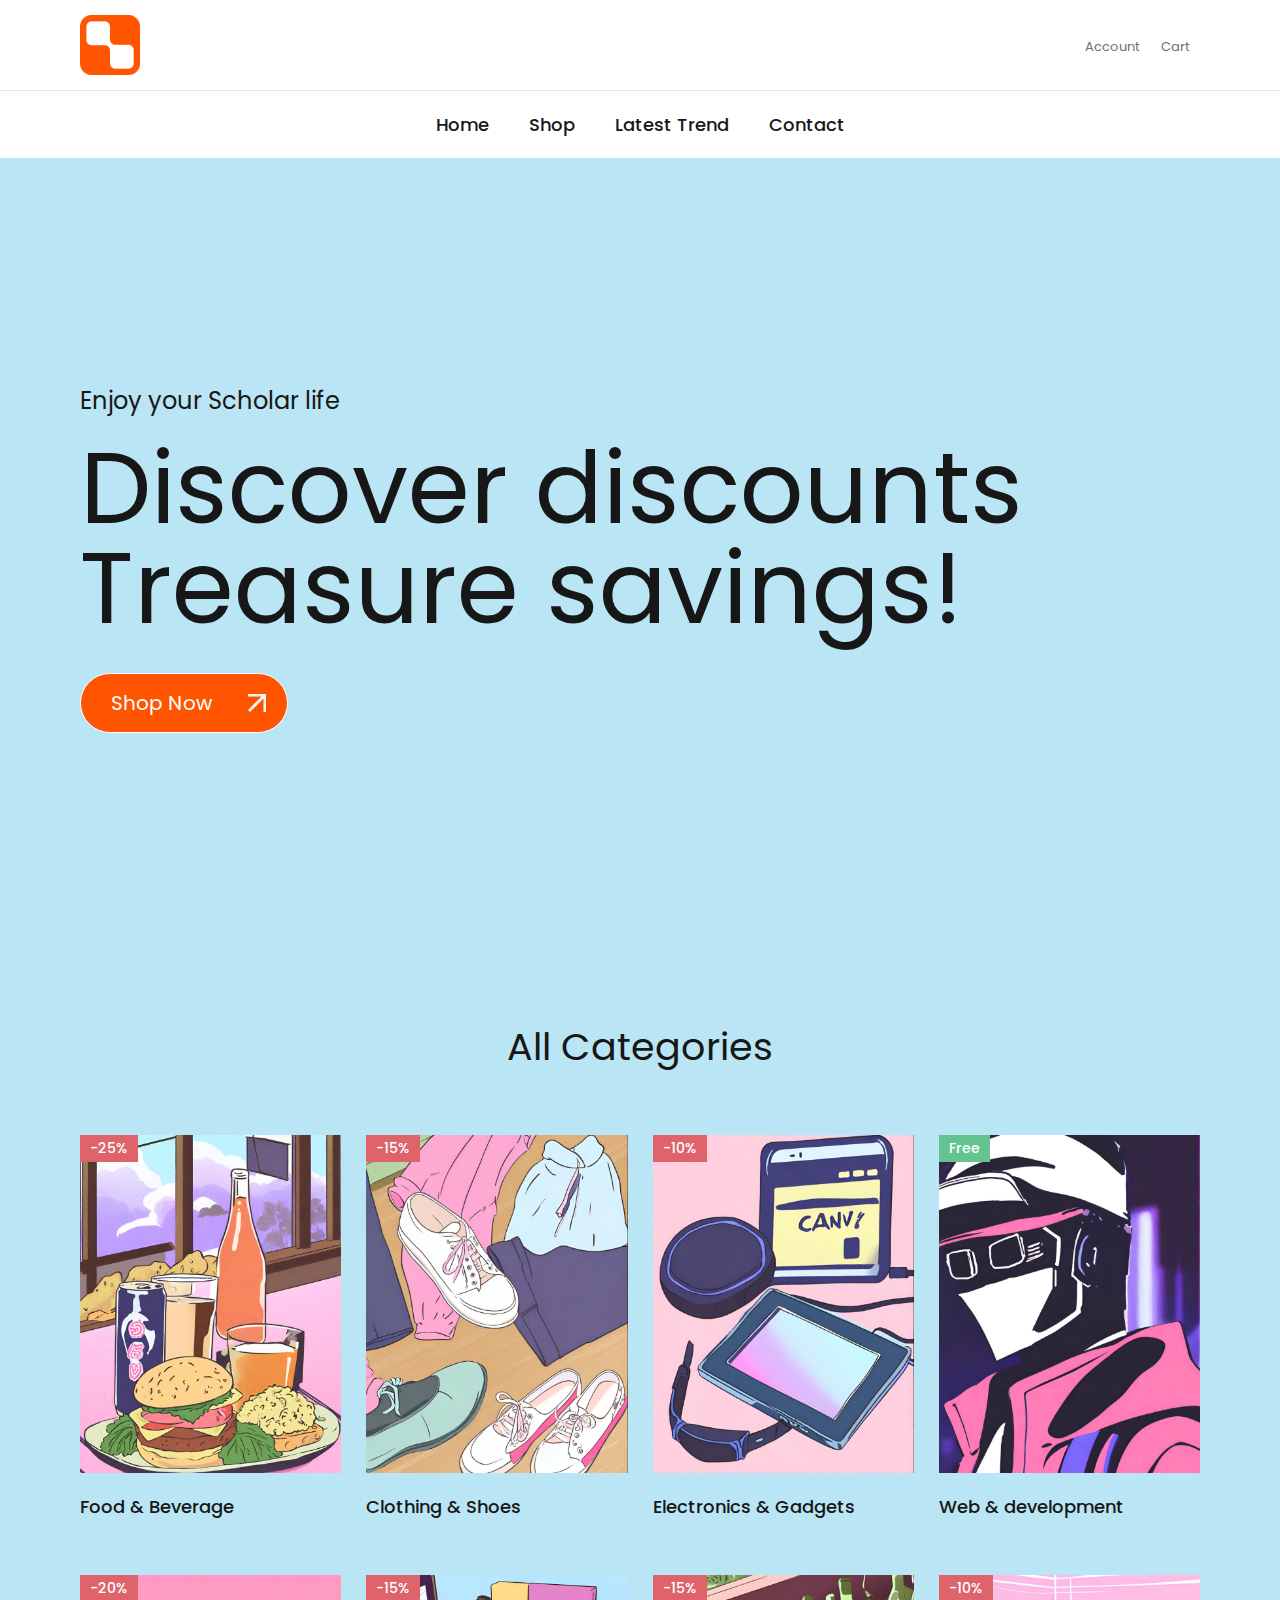
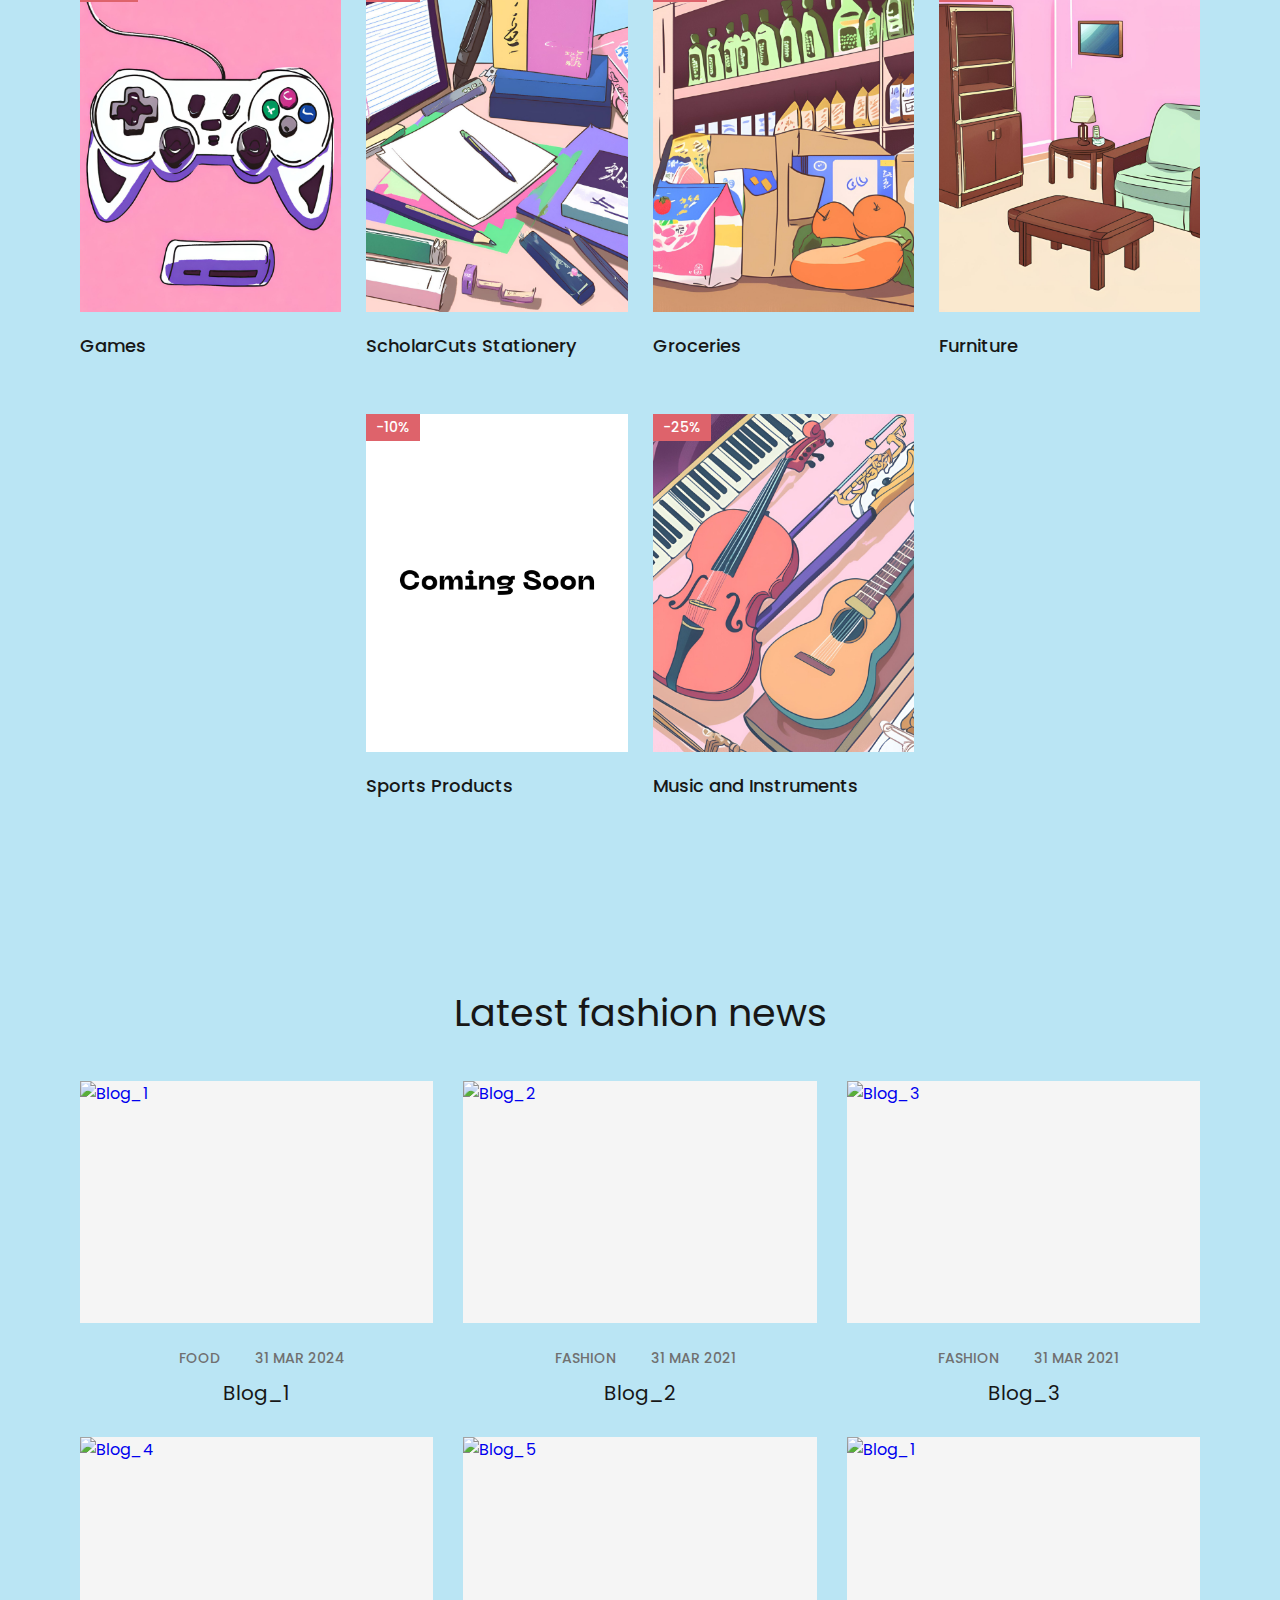
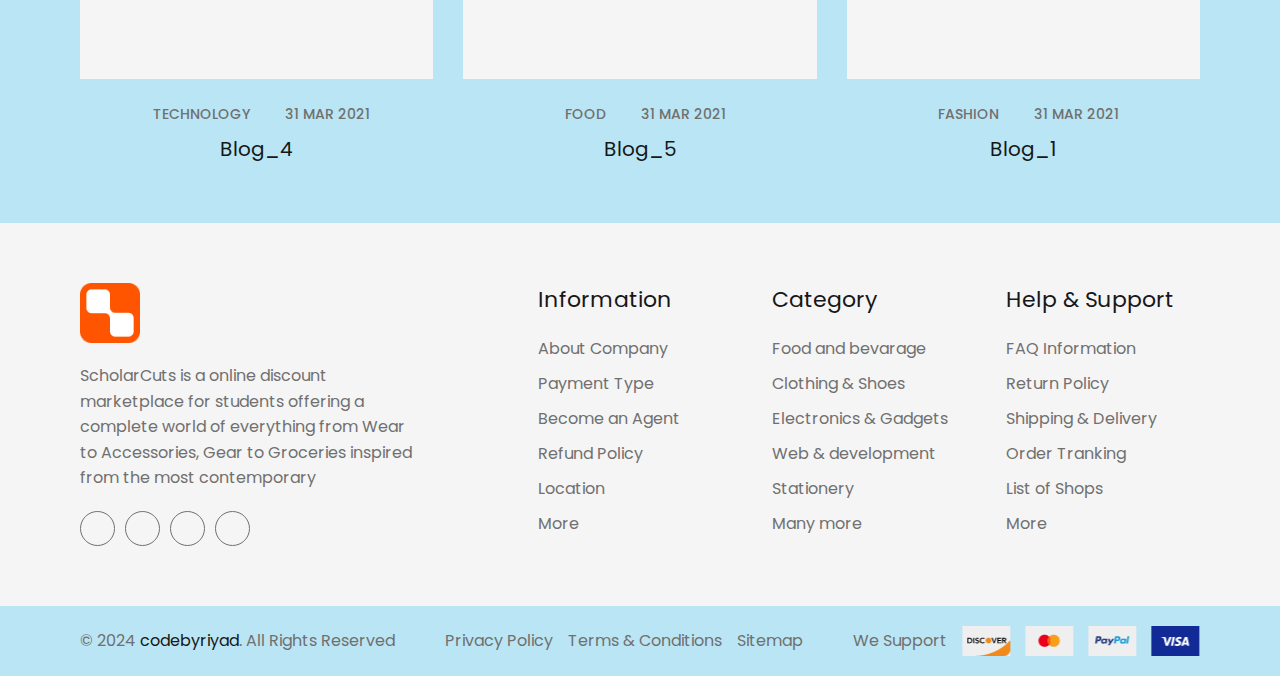
==== ScholarCuts/index.html @ 87bbfad5 "added" ====
<!DOCTYPE html>
<html lang="en">

<head>
  <meta charset="UTF-8">
  <meta http-equiv="X-UA-Compatible" content="IE=edge">
  <meta name="viewport" content="width=device-width, initial-scale=1.0">
  <title>ScholarCuts | Shopping center</title>

  <!-- 
    - favicon
  -->
  <link rel="shortcut icon" href="../assets/dis_logo.svg" type="image/svg+xml">

  <!-- 
    - custom css link
  -->
  <link rel="stylesheet" href="./Marketing_Site/assets/css/style.css">

  <!-- 
    - google font link
  -->
  <link rel="preconnect" href="https://fonts.googleapis.com">
  <link rel="preconnect" href="https://fonts.gstatic.com" crossorigin>
  <link href="https://fonts.googleapis.com/css2?family=Poppins:ital,wght@0,100;0,200;0,300;0,400;0,500;0,600;0,700;0,800;0,900;1,100;1,200;1,300;1,400;1,500;1,600;1,700;1,800;1,900&display=swap" rel="stylesheet">
</head>

<body>

  <!-- 
    - #HEADER
  -->

  <header class="header" data-header>
    <div class="container">

      <div class="overlay" data-overlay></div>
      

      <a href="#" class="logo">
        <img src="./Marketing_Site/assets/images/Logo_discount.png" alt="Casmart logo" width="130" height="31">
      </a>

      <!-- 
        -mid-space | later search
       -->
      <div class="header-search"></div>

      <!-- 
        -3 btn 
      -->
      <div class="header-actions">

        <button class="header-action-btn">
          <ion-icon name="person-outline" aria-hidden="true"></ion-icon>

          <p class="header-action-label">Account</p>
        </button>

        <button class="header-action-btn">
          <ion-icon name="search-outline" aria-hidden="true"></ion-icon>

          <p class="header-action-label">Search</p>
        </button>

        <a href="./login.html">
          <button class="header-action-btn" >
            <ion-icon name="cart-outline" aria-hidden="true"></ion-icon>
  
            <p class="header-action-label">Cart</p>
          </button>
        </a>
        <!-- <button class="header-action-btn" >
          <ion-icon name="cart-outline" aria-hidden="true"></ion-icon>

          <p class="header-action-label">Cart</p>
        </button> -->

      </div>

      <!-- 
        -hambarger menu 
      -->
      <button class="nav-open-btn" data-nav-open-btn aria-label="Open Menu">
        <span></span>
        <span></span>
        <span></span>
      </button>

      <nav class="navbar" data-navbar>

        <div class="navbar-top">

          <a href="#" class="logo">
            <img src="./Marketing_Site/assets/images/Logo_discount.png" alt="logo" width="130" height="31">
          </a>

          <button class="nav-close-btn" data-nav-close-btn aria-label="Close Menu">
            <ion-icon name="close-outline"></ion-icon>
          </button>

        </div>

       
        <ul class="navbar-list">
          <li>
            <a href="#home" class="navbar-link">Home</a>
          </li>

          <li>
            <a href="#category" class="navbar-link">Shop</a>
          </li>

          <li>
            <a href="#trend" class="navbar-link">Latest Trend</a>
          </li>


          <li>
            <a href="#contact" class="navbar-link">Contact</a>
          </li>

        </ul>

      </nav>

    </div>
  </header>





  <main>
    <article>

      <!-- 
        - #HERO
      -->

      <section class="hero" id="home">
        <div class="container">

          <div class="hero-content">

            <p class="hero-subtitle">Enjoy your Scholar life</p>

            <h2 class="h1 hero-title">Discover discounts Treasure savings!</h2>

            <a href="#category">
              <button class="btn btn-primary">Shop Now<img class="arrow-icon" alt="" src="./Marketing_Site/assets/images/arrow.svg"></button>
            </a>
            

          </div>

        </div>
      </section>




      <!-- 
        - #PRODUCT
      -->

      <section class="section product" id="category">
        <div class="container">

          <h2 class="h2 section-title" >All Categories</h2>

          <ul class="product-list">

            <!-- list start -->
            <!-- 
              Food and bevarage
              Clothing & Shoes
              Electronics & Gadgets
              * Web & development
              Games
              Stationery
              Groceries
              Furniture
              Sports Products
              Music and Instruments
             -->
            <li>
              <div class="product-card">

                <figure class="card-banner">

                  <a href="./Marketing_Site/categories-food_beverage.html">
                    <img src="./Marketing_Site/assets/images/Food and beverage.png" alt="Food & Bevarage" loading="lazy" width="800"
                      height="1034" class="w-100">
                  </a>

                  <div class="card-badge red"> -25%</div>

                  <div class="card-actions">

                    <button class="card-action-btn" aria-label="Quick view">
                      <ion-icon name="eye-outline"></ion-icon>
                    </button>

                    <button class="card-action-btn cart-btn">
                      <ion-icon name="bag-handle-outline" aria-hidden="true"></ion-icon>

                      <p>Add to Cart</p>
                    </button>

                    <button class="card-action-btn" aria-label="Add to Whishlist">
                      <ion-icon name="heart-outline"></ion-icon>
                    </button>

                  </div>

                </figure>

                <div class="card-content">
                  <h3 class="h4 card-title">
                    <a href="../Marketing_Site/categories-food_beverage.html">Food & Beverage</a>
                  </h3>

                </div>

              </div>
            </li>

            <li>
              <div class="product-card">

                <figure class="card-banner">

                  <a href="../Marketing_Site/categories-cloth_shoes.html">
                    <img src="./Marketing_Site/assets/images/Clothing & Shoes.png" alt="Clothing & Shoes" loading="lazy" width="800"
                      height="1034" class="w-100">
                  </a>

                  <div class="card-badge red"> -15%</div>

                  <div class="card-actions">

                    <button class="card-action-btn" aria-label="Quick view">
                      <ion-icon name="eye-outline"></ion-icon>
                    </button>

                    <button class="card-action-btn cart-btn">
                      <ion-icon name="bag-handle-outline" aria-hidden="true"></ion-icon>

                      <p>Add to Cart</p>
                    </button>

                    <button class="card-action-btn" aria-label="Add to Whishlist">
                      <ion-icon name="heart-outline"></ion-icon>
                    </button>

                  </div>

                </figure>

                <div class="card-content">
                  <h3 class="h4 card-title">
                    <a href="../Marketing_Site/categories-cloth_shoes.html">Clothing & Shoes</a>
                  </h3>
                </div>

              </div>
            </li>

            <li>
              <div class="product-card">

                <figure class="card-banner">

                  <a href="../Marketing_Site/categories-electronics-gadgets.html">
                    <img src="./Marketing_Site/assets/images/Gadgets.png" alt="Electronics & Gadgets" loading="lazy"
                      width="800" height="1034" class="w-100">
                  </a>

                  <div class="card-badge red"> -10%</div>

                  <div class="card-actions">

                    <button class="card-action-btn" aria-label="Quick view">
                      <ion-icon name="eye-outline"></ion-icon>
                    </button>

                    <button class="card-action-btn cart-btn">
                      <ion-icon name="bag-handle-outline" aria-hidden="true"></ion-icon>

                      <p>Add to Cart</p>
                    </button>

                    <button class="card-action-btn" aria-label="Add to Whishlist">
                      <ion-icon name="heart-outline"></ion-icon>
                    </button>

                  </div>

                </figure>

                <div class="card-content">
                  <h3 class="h4 card-title">
                    <a href="../Marketing_Site/categories-electronics-gadgets.html">Electronics & Gadgets</a>
                  </h3>

                </div>

              </div>
            </li>

            <li>
              <div class="product-card">

                <figure class="card-banner">

                  <a href="../Marketing_Site/categories-web.html">
                    <img src="./Marketing_Site/assets/images/Web_and_development.png" alt="Web & development" loading="lazy" width="800"
                      height="1034" class="w-100">
                  </a>

                  <div class="card-badge green"> Free</div>

                  <div class="card-actions">

                    <button class="card-action-btn" aria-label="Quick view">
                      <ion-icon name="eye-outline"></ion-icon>
                    </button>

                    <button class="card-action-btn cart-btn">
                      <ion-icon name="bag-handle-outline" aria-hidden="true"></ion-icon>

                      <p>Add to Cart</p>
                    </button>

                    <button class="card-action-btn" aria-label="Add to Whishlist">
                      <ion-icon name="heart-outline"></ion-icon>
                    </button>

                  </div>

                </figure>

                <div class="card-content">
                  <h3 class="h4 card-title">
                    <a href="#">Web & development</a>
                  </h3>
                </div>

              </div>
            </li>

            <li>
              <div class="product-card">

                <figure class="card-banner">

                  <a href="#">
                    <img src="./Marketing_Site/assets/images/games.png" alt="Games" loading="lazy" width="800"
                      height="1034" class="w-100">
                  </a>

                  <div class="card-badge red"> -20%</div>

                  <div class="card-actions">

                    <button class="card-action-btn" aria-label="Quick view">
                      <ion-icon name="eye-outline"></ion-icon>
                    </button>

                    <button class="card-action-btn cart-btn">
                      <ion-icon name="bag-handle-outline" aria-hidden="true"></ion-icon>

                      <p>Add to Cart</p>
                    </button>

                    <button class="card-action-btn" aria-label="Add to Whishlist">
                      <ion-icon name="heart-outline"></ion-icon>
                    </button>

                  </div>

                </figure>

                <div class="card-content">
                  <h3 class="h4 card-title">
                    <a href="#">Games</a>
                  </h3>

                </div>

              </div>
            </li>

            <li>
              <div class="product-card">

                <figure class="card-banner">

                  <a href="#">
                    <img src="./Marketing_Site/assets/images/Stationery.png" alt="ScholarCuts Stationery" loading="lazy" width="800"
                      height="1034" class="w-100">
                  </a>

                  <div class="card-badge red"> -15%</div>

                  <div class="card-actions">

                    <button class="card-action-btn" aria-label="Quick view">
                      <ion-icon name="eye-outline"></ion-icon>
                    </button>

                    <button class="card-action-btn cart-btn">
                      <ion-icon name="bag-handle-outline" aria-hidden="true"></ion-icon>

                      <p>Add to Cart</p>
                    </button>

                    <button class="card-action-btn" aria-label="Add to Whishlist">
                      <ion-icon name="heart-outline"></ion-icon>
                    </button>

                  </div>

                </figure>

                <div class="card-content">
                  <h3 class="h4 card-title">
                    <a href="#">ScholarCuts Stationery</a>
                  </h3>

                </div>

              </div>
            </li>

            <li>
              <div class="product-card">

                <figure class="card-banner">

                  <a href="#">
                    <img src="./Marketing_Site/assets/images/Groceries.png" alt="Groceries" loading="lazy" width="800"
                      height="1034" class="w-100">
                  </a>

                  <div class="card-badge red"> -15%</div>

                  <div class="card-actions">

                    <button class="card-action-btn" aria-label="Quick view">
                      <ion-icon name="eye-outline"></ion-icon>
                    </button>

                    <button class="card-action-btn cart-btn">
                      <ion-icon name="bag-handle-outline" aria-hidden="true"></ion-icon>

                      <p>Add to Cart</p>
                    </button>

                    <button class="card-action-btn" aria-label="Add to Whishlist">
                      <ion-icon name="heart-outline"></ion-icon>
                    </button>

                  </div>

                </figure>

                <div class="card-content">
                  <h3 class="h4 card-title">
                    <a href="#">Groceries</a>
                  </h3>

                </div>

              </div>
            </li>

            <li>
              <div class="product-card">

                <figure class="card-banner">

                  <a href="#">
                    <img src="./Marketing_Site/assets/images/Furniture.png" alt="Furniture" loading="lazy" width="800"
                      height="1034" class="w-100">
                  </a>

                  <div class="card-badge red"> -10%</div>

                  <div class="card-actions">

                    <button class="card-action-btn" aria-label="Quick view">
                      <ion-icon name="eye-outline"></ion-icon>
                    </button>

                    <button class="card-action-btn cart-btn">
                      <ion-icon name="bag-handle-outline" aria-hidden="true"></ion-icon>

                      <p>Add to Cart</p>
                    </button>

                    <button class="card-action-btn" aria-label="Add to Whishlist">
                      <ion-icon name="heart-outline"></ion-icon>
                    </button>

                  </div>

                </figure>

                <div class="card-content">
                  <h3 class="h4 card-title">
                    <a href="#">Furniture</a>
                  </h3>

                </div>

              </div>
            </li>

            <li>
              <div class="product-card">

                <figure class="card-banner">

                  <a href="#">
                    <img src="./Marketing_Site/assets/images/ComingSoon.png" alt="Sports Products" loading="lazy" width="800"
                      height="1034" class="w-100">
                  </a>

                  <div class="card-badge red"> -10%</div>

                  <div class="card-actions">

                    <button class="card-action-btn" aria-label="Quick view">
                      <ion-icon name="eye-outline"></ion-icon>
                    </button>

                    <button class="card-action-btn cart-btn">
                      <ion-icon name="bag-handle-outline" aria-hidden="true"></ion-icon>

                      <p>Add to Cart</p>
                    </button>

                    <button class="card-action-btn" aria-label="Add to Whishlist">
                      <ion-icon name="heart-outline"></ion-icon>
                    </button>

                  </div>

                </figure>

                <div class="card-content">
                  <h3 class="h4 card-title">
                    <a href="#">Sports Products</a>
                  </h3>

                </div>

              </div>
            </li>

            <li>
              <div class="product-card">

                <figure class="card-banner">

                  <a href="#">
                    <img src="./Marketing_Site/assets/images/Music.png" alt="Music and Instruments" loading="lazy" width="800"
                      height="1034" class="w-100">
                  </a>

                  <div class="card-badge red"> -25%</div>

                  <div class="card-actions">

                    <button class="card-action-btn" aria-label="Quick view">
                      <ion-icon name="eye-outline"></ion-icon>
                    </button>

                    <button class="card-action-btn cart-btn">
                      <ion-icon name="bag-handle-outline" aria-hidden="true"></ion-icon>

                      <p>Add to Cart</p>
                    </button>

                    <button class="card-action-btn" aria-label="Add to Whishlist">
                      <ion-icon name="heart-outline"></ion-icon>
                    </button>

                  </div>

                </figure>

                <div class="card-content">
                  <h3 class="h4 card-title">
                    <a href="#">Music and Instruments</a>
                  </h3>

                </div>

              </div>
            </li>

          </ul>

          <!-- <button class="btn btn-outline">View All Products</button> -->

        </div>
      </section>





      <!-- 
        - #BLOG
      -->

      <section class="section blog" id="trend">
        <div class="container">

          <h2 class="h2 section-title" >Latest fashion news</h2>

          <ul class="blog-list">

            <li>
              <div class="blog-card">

                <figure class="card-banner">
                  <a href="#trend">
                    <img src="../Marketing_Site/assets/images/Food_beverage/chocolate.png" alt="Blog_1" loading="lazy"
                      width="1020" height="700" class="w-100">
                  </a>
                </figure>

                <div class="card-content">

                  <ul class="card-meta-list">

                    <li class="card-meta-item">
                      <ion-icon name="folder-open-outline"></ion-icon>

                      <a href="#" class="card-meta-link">Food</a>
                    </li>

                    <li class="card-meta-item">
                      <ion-icon name="time-outline"></ion-icon>

                      <a href="#" class="card-meta-link">
                        <time datetime="2021-03-31">31 Mar 2024</time>
                      </a>
                    </li>

                  </ul>

                  <h3 class="h3 card-title">
                    <a href="#">Blog_1</a>
                  </h3>

                </div>

              </div>
            </li>

            <li>
              <div class="blog-card">

                <figure class="card-banner">
                  <a href="#trend">
                    <img src="../Marketing_Site/assets/images/Cloth_shoes/girl_shoes.png" alt="Blog_2"
                      loading="lazy" width="1020" height="700" class="w-100">
                  </a>
                </figure>

                <div class="card-content">

                  <ul class="card-meta-list">

                    <li class="card-meta-item">
                      <ion-icon name="folder-open-outline"></ion-icon>

                      <a href="#" class="card-meta-link">Fashion</a>
                    </li>

                    <li class="card-meta-item">
                      <ion-icon name="time-outline"></ion-icon>

                      <a href="#" class="card-meta-link">
                        <time datetime="2021-03-31">31 Mar 2021</time>
                      </a>
                    </li>

                  </ul>

                  <h3 class="h3 card-title">
                    <a href="#">Blog_2</a>
                  </h3>

                </div>

              </div>
            </li>

            <li>
              <div class="blog-card">

                <figure class="card-banner">
                  <a href="#trend">
                    <img src="../Marketing_Site/assets/images/Cloth_shoes/watch.png" alt="Blog_3"
                      loading="lazy" width="1020" height="700" class="w-100">
                  </a>
                </figure>

                <div class="card-content">

                  <ul class="card-meta-list">

                    <li class="card-meta-item">
                      <ion-icon name="folder-open-outline"></ion-icon>

                      <a href="#" class="card-meta-link">Fashion</a>
                    </li>

                    <li class="card-meta-item">
                      <ion-icon name="time-outline"></ion-icon>

                      <a href="#" class="card-meta-link">
                        <time datetime="2021-03-31">31 Mar 2021</time>
                      </a>
                    </li>

                  </ul>

                  <h3 class="h3 card-title">
                    <a href="#">Blog_3</a>
                  </h3>

                </div>

              </div>
            </li>

            <li>
              <div class="blog-card">

                <figure class="card-banner">
                  <a href="#trend">
                    <img src="../Marketing_Site/assets/images/Gears/speaker.png" alt="Blog_4"
                      loading="lazy" width="1020" height="700" class="w-100">
                  </a>
                </figure>

                <div class="card-content">

                  <ul class="card-meta-list">

                    <li class="card-meta-item">
                      <ion-icon name="folder-open-outline"></ion-icon>

                      <a href="#" class="card-meta-link">Technology</a>
                    </li>

                    <li class="card-meta-item">
                      <ion-icon name="time-outline"></ion-icon>

                      <a href="#" class="card-meta-link">
                        <time datetime="2021-03-31">31 Mar 2021</time>
                      </a>
                    </li>

                  </ul>

                  <h3 class="h3 card-title">
                    <a href="#">Blog_4</a>
                  </h3>

                </div>

              </div>
            </li>

            <li>
              <div class="blog-card">

                <figure class="card-banner">
                  <a href="#trend">
                    <img src="../Marketing_Site/assets/images/Food_beverage/kfc.png" alt="Blog_5"
                      loading="lazy" width="1020" height="700" class="w-100">
                  </a>
                </figure>

                <div class="card-content">

                  <ul class="card-meta-list">

                    <li class="card-meta-item">
                      <ion-icon name="folder-open-outline"></ion-icon>

                      <a href="#" class="card-meta-link">Food</a>
                    </li>

                    <li class="card-meta-item">
                      <ion-icon name="time-outline"></ion-icon>

                      <a href="#" class="card-meta-link">
                        <time datetime="2021-03-31">31 Mar 2021</time>
                      </a>
                    </li>

                  </ul>

                  <h3 class="h3 card-title">
                    <a href="#">Blog_5</a>
                  </h3>

                </div>

              </div>
            </li>

            <li>
              <div class="blog-card">

                <figure class="card-banner">
                  <a href="#trend">
                    <img src="../Marketing_Site/assets/images/Gears/laptop.png" alt="Blog_1"
                      loading="lazy" width="1020" height="700" class="w-100">
                  </a>
                </figure>

                <div class="card-content">

                  <ul class="card-meta-list">

                    <li class="card-meta-item">
                      <ion-icon name="folder-open-outline"></ion-icon>

                      <a href="#" class="card-meta-link">Fashion</a>
                    </li>

                    <li class="card-meta-item">
                      <ion-icon name="time-outline"></ion-icon>

                      <a href="#" class="card-meta-link">
                        <time datetime="2021-03-31">31 Mar 2021</time>
                      </a>
                    </li>

                  </ul>

                  <h3 class="h3 card-title">
                    <a href="#">Blog_1</a>
                  </h3>

                </div>

              </div>
            </li>

          </ul>

        </div>
      </section>

    </article>
  </main>





  <!-- 
    - #FOOTER
  -->

  <footer class="footer" id="contact">

    <div class="footer-top">
      <div class="container">

        <div class="footer-brand">

          <a href="#" class="logo">
            <img src="./Marketing_Site/assets/images/Logo_discount.png" alt="logo">
          </a>

          <p class="footer-text">
            ScholarCuts is a online discount marketplace for students offering a complete world of everything from Wear to
            Accessories, Gear to Groceries inspired from the most contemporary
          </p>

          <ul class="social-list">

            <li>
              <a href="#" class="social-link">
                <ion-icon name="logo-facebook"></ion-icon>
              </a>
            </li>

            <li>
              <a href="#" class="social-link">
                <ion-icon name="logo-twitter"></ion-icon>
              </a>
            </li>

            <li>
              <a href="#" class="social-link">
                <ion-icon name="logo-instagram"></ion-icon>
              </a>
            </li>

            <li>
              <a href="#" class="social-link">
                <ion-icon name="logo-pinterest"></ion-icon>
              </a>
            </li>

          </ul>

        </div>

        <ul class="footer-list">

          <li>
            <p class="footer-list-title">Information</p>
          </li>

          <!-- will update later -->
          <li>
            <a href="../Login/compay.html" class="footer-link">About Company</a>
          </li>

          <li>
            <a href="#" class="footer-link">Payment Type</a>
          </li>

          <li>
            <a href="#" class="footer-link">Become an Agent</a>
          </li>

          <li>
            <a href="#" class="footer-link">Refund Policy</a>
          </li>

          <li>
            <a href="#" class="footer-link">Location</a>
          </li>

          <li>
            <a href="#" class="footer-link">More</a>
          </li>

        </ul>

        <ul class="footer-list" >

          <li>
            <p class="footer-list-title">Category</p>
          </li>

          <li>
            <a href="#category" class="footer-link">Food and bevarage</a>
          </li>

          <li>
            <a href="#category" class="footer-link">Clothing & Shoes</a>
          </li>

          <li>
            <a href="#category" class="footer-link">Electronics & Gadgets</a>
          </li>

          <li>
            <a href="#category" class="footer-link">Web & development</a>
          </li>

          <li>
            <a href="#category" class="footer-link">Stationery</a>
          </li>

          <li>
            <a href="#category" class="footer-link">Many more</a>
          </li>

        </ul>

        <ul class="footer-list">

          <li>
            <p class="footer-list-title">Help & Support</p>
          </li>

          <!-- <li>
            <a href="#" class="footer-link">Dealers & Agents</a>
          </li> -->

          <li>
            <a href="#contact" class="footer-link">FAQ Information</a>
          </li>

          <li>
            <a href="#contact" class="footer-link">Return Policy</a>
          </li>

          <li>
            <a href="#contact" class="footer-link">Shipping & Delivery</a>
          </li>

          <li>
            <a href="#contact" class="footer-link">Order Tranking</a>
          </li>

          <li>
            <a href="#contact" class="footer-link">List of Shops</a>
          </li>

          <li>
            <a href="#contact" class="footer-link">More</a>
          </li>

        </ul>

      </div>
    </div>

    <div class="footer-bottom">
      <div class="container">

        <p class="copyright">
          &copy; 2024 <a href="https://sites.google.com/diu.edu.bd/riyadulislam">codebyriyad</a>. All Rights Reserved
        </p>

        <ul class="footer-bottom-list">

          <li>
            <a href="#contact" class="footer-bottom-link">Privacy Policy</a>
          </li>

          <li>
            <a href="#contact" class="footer-bottom-link">Terms & Conditions</a>
          </li>

          <li>
            <a href="https://github.com/Riyad959/Discount_website.git" class="footer-bottom-link">Sitemap</a>
          </li>

        </ul>

        <div class="payment">
          <p class="payment-title">We Support</p>

          <img src="./Marketing_Site/assets/images/payment-img.png" alt="Online payment logos" class="payment-img">
        </div>

      </div>
    </div>

  </footer>





  <!-- 
    - custom js link
  -->
  <script src="./script.js"></script>

  <!-- 
    - ionicon link
  -->
  <script type="module" src="https://unpkg.com/ionicons@5.5.2/dist/ionicons/ionicons.esm.js"></script>

</body>

</html>
---- ScholarCuts/Marketing_Site/assets/css/style.css ----
/*-----------------------------------*\
 * #CUSTOM PROPERTY
\*-----------------------------------*/

:root {

    /* colors*/
  
    --logo-orange: 	#ff5500;
    --middle-blue-green: 	#80c2bd;
    --sonic-silver: 	#707070;
    --eerie-black: #171717;
    --ocean-green: 	#64c491;
    --candy-pink: 	#de636b;
    --cultured: 	#f5f5f5;
    --white: 	#ffffff;
    --black: 	#000000;
  
    /* typography*/
  
    --ff-pop: "poppins", sans-serif;
  
    --fs-1: 2.5rem;
    --fs-2: 1.75rem;
    --fs-3: 1.625rem;
    --fs-4: 1.5rem;
    --fs-5: 1.375rem;
    --fs-6: 1.25rem;
    --fs-7: 1.125rem;
    --fs-8: 0.938rem;
    --fs-9: 0.875rem;
    --fs-10: 0.813rem;
  
    --fw-500: 500;
    --fw-400: 400;
  
    /**
     * transition
     */
  
    --transition-1: 0.25s ease;
    --transition-2: 0.75s ease;
    --cubic-out: cubic-bezier(0.51, 0.03, 0.64, 0.28);
    --cubic-in: cubic-bezier(0.33, 0.85, 0.56, 1.02);
  
    /**
     * spacing
     */
  
    --section-padding: 60px;
  
  }
  
  
  
  
  
  /*-----------------------------------*\
   * #RESET
  \*-----------------------------------*/
  
  *, *::before, *::after {
    margin: 0;
    padding: 0;
    box-sizing: border-box;
  }
  
  li { list-style: none; }
  
  a { text-decoration: none; }
  
  a,
  img,
  span,
  input,
  button,
  ion-icon { display: block; }
  
  input,
  button {
    background: none;
    border: none;
    font: inherit;
  }
  
  button {
    text-align: left;
    cursor: pointer;
  }
  
  input {
    width: 100%;
    outline-color: var(--middle-blue-green);
  }
  
  img { height: auto; }
  
  ion-icon { pointer-events: none; }
  
  html {
    font-family: var(--ff-pop);
    color: var(--sonic-silver);
    scroll-behavior: smooth;
    /* background-color: #BAE5F4; */
  }
  
  body {
    /* background: var(--white); */
    background: #BAE5F4;
    padding-block: 70px;
  }
  
  
  
  
  
  /*----------------
  OVERALL STYLE
  ------------------*/
  
  .container { padding-inline: 15px; }
  
  a,
  button { transition: var(--transition-1); }
  
  h3 > a { color: inherit; }
  
  .h1,
  .h2,
  .h3,
  .h4 {
    color: var(--eerie-black);
    font-weight: var(--fw-400);
  }
  
  .h1 {
    font-size: var(--fs-1);
    line-height: 1;
  }
  
  .h2 { font-size: var(--fs-2); }
  
  .h3 { font-size: var(--fs-6); }
  
  .h4 {
    font-size: var(--fs-7);
    font-weight: var(--fw-500);
  }
  
  .btn {
    background: var(--background, var(--logo-orange));
    color: var(--color, var(--white));
    font-weight: var(--fw-600);
    height: var(--height, 60px);
    /* padding-inline: 30px; */
    /* padding: 0 25px; test */
    padding-left: 30px;
    padding-right: 5px;
    border: 1px solid var(--border-color, var(--white));
    border-radius: 50px;
    display: flex;
    justify-content: center;
    align-items: center;
  }

  .btn:hover .arrow-icon{
    transform: rotate(45deg);
    transition: 0.5s ease;
  }

  .btn .arrow-icon {
    margin-left: 20px;
  }

  .btn .arrow-icon {
    transition: transform 0.5s ease; /* Apply transition property to the SVG icon */
}

.btn:hover .arrow-icon {
    transform: rotate(45deg);
}

  
  .btn-primary:is(:hover, :focus) {
    --background: var(--white);
    --color: var(--eerie-black);
    --border-color: var(--eerie-black);
  }
  
  .btn-secondary {
    --height: 50px;
    --background: var(--white);
    --color: var(--eerie-black);
    --border-color: var(--white);
  }
  
  .btn-secondary:is(:hover, :focus) {
    --background: var(--eerie-black);
    --color: var(--white);
    --border-color: var(--eerie-black);
  }
  
  .btn-outline {
    --height: 50px;
    --background: var(--white);
    --color: var(--eerie-black);
    --border-color: var(--eerie-black);
    padding-inline: 40px;
  }
  
  .btn-outline:is(:hover, :focus) {
    --background: var(--eerie-black);
    --color: var(--white);
    --border-color: var(--eerie-black);
  }
  
  .section { padding-block: var(--section-padding); }
  
  .w-100 { width: 100%; }
  
  .section-title {
    text-align: center;
    margin-bottom: 60px;
  }
  
  
  
  
  
  /*-----------------------------------*\
   * #HEADER
  \*-----------------------------------*/
  
  .header-search { display: none; }
  
  .header {
    position: absolute;
    top: 0;
    left: 0;
    background: var(--white);
    width: 100%;
    padding-block: 20px;
    z-index: 4;
    transition: var(--transition-1);
  }
  
  .header.active {
    position: fixed;
    box-shadow: 0 2px 20px hsla(0, 0%, 0%, 0.1);
  }
  
  .header .container {
    display: flex;
    justify-content: space-between;
    align-items: center;
  }
  
  .nav-open-btn {
    display: flex;
    flex-direction: column;
    gap: 4px;
    padding: 8px;
  }
  
  .nav-open-btn span {
    width: 20px;
    height: 2px;
    background: var(--black);
    transition: var(--transition-1);
  }
  
  .nav-open-btn span:nth-child(2) {
    transform: scaleX(0.5);
    transform-origin: right;
  }
  
  .nav-open-btn:is(:hover, :focus) span:nth-child(2) { transform: scaleX(1); }
  
  .header-actions {
    background: var(--white);
    position: fixed;
    bottom: 0;
    left: 0;
    width: 100%;
    display: flex;
    justify-content: space-evenly;
    align-items: center;
    gap: 5px;
    /* test */
    /* margin-left: 580px; */
    padding-block: 16px 10px;
    box-shadow: 0 -2px 20px hsla(0, 0%, 0%, 0.1);
    z-index: 1;
  }
  
  .header-action-btn {
    position: relative;
    width: 50px;
    text-align: center;
  }
  
  .header-action-btn ion-icon {
    margin-inline: auto;
    font-size: 22px;
    margin-bottom: 3px;
  }
  
  .header-action-label {
    color: var(--sonic-silver);
    font-size: var(--fs-10);
    transition: var(--transition-1);
  }
  
  .header-action-btn:is(:hover, :focus) .header-action-label { color: var(--eerie-black); }
  
  .header-action-btn .btn-badge {
    position: absolute;
    top: -5px;
    right: 0;
    background: var(--background, var(--eerie-black));
    width: 20px;
    height: 20px;
    display: grid;
    place-items: center;
    line-height: 0;
    font-size: 13px;
    color: var(--white);
    border-radius: 50%;
  }
  
  .header-action-btn .btn-badge.green { --background: var(--middle-blue-green); }
  
  .navbar {
    background: var(--white);
    position: fixed;
    top: 0;
    right: -300px;
    max-width: 300px;
    width: 100%;
    height: 100%;
    padding: 30px 25px;
    z-index: 3;
    visibility: hidden;
    transition: 0.25s var(--cubic-out);
  }
  
  .navbar.active {
    visibility: visible;
    transform: translateX(-300px);
    transition: 0.5s var(--cubic-in);
  }
  
  .navbar-top {
    display: flex;
    justify-content: space-between;
    align-items: center;
    margin-bottom: 60px;
  }
  
  .nav-close-btn ion-icon { font-size: 23px; }
  
  .navbar-link {
    padding-block: 10px;
    color: var(--eerie-black);
  }
  
  .navbar-list > li:not(:last-child) { border-bottom: 1px solid var(--cultured); }
  
  .overlay {
    position: fixed;
    inset: 0;
    background: var(--black);
    opacity: 0;
    pointer-events: none;
    transition: var(--transition-1);
    z-index: 2;
  }
  
  .overlay.active {
    opacity: 0.7;
    pointer-events: all;
  }
  
  .logo img{
    width: 60px;
  }
  
  
  
  
  /*-----------------------------------*\
   * #HERO
  \*-----------------------------------*/
  
  .hero {
    background-repeat: no-repeat;
    background-size: cover;
    background-position: left;
    width: 100%;
    min-height: 80vh;
    padding-block: var(--section-padding);
    display: flex;
    align-items: center;
  }
  
  .hero .container { width: 100%; }
  
  .hero-subtitle {
    color: var(--eerie-black);
    font-size: var(--fs-4);
    font-weight: var(--fw-600);
    margin-bottom: 20px;
  }
  
  .hero-title {
    margin-bottom: 35px;
    /* max-width: 12ch; */
  }

  .btn-primary{
    font-size: 20px;
  }
  

  
  
  /*-----------------------------------*\
   * #PRODUCT
  \*-----------------------------------*/
  
  .product-list {
    display: flex;
    flex-wrap: wrap;
    justify-content: center;
    gap: 50px 25px;
    margin-bottom: 60px;
  }
  
  .product-card .card-banner {
    position: relative;
    margin-bottom: 20px;
  }
  
  .product-card .card-badge {
    background: var(--eerie-black);
    color: var(--white);
    position: absolute;
    top: 0;
    left: 0;
    font-size: var(--fs-9);
    font-weight: var(--fw-500);
    padding: 3px 10px;
  }
  
  .product-card .card-badge.red { background: var(--candy-pink); }
  
  .product-card .card-badge.green { background: var(--ocean-green); }
  
  .product-card .card-actions {
    display: flex;
    height: 45px;
  }
  
  .product-card .card-action-btn {
    border: 1px solid var(--cultured);
    width: 45px;
    display: flex;
    justify-content: center;
    align-items: center;
    gap: 8px;
    background: var(--white);
    color: var(--eerie-black);
  }
  
  .product-card .card-action-btn:is(:hover, :focus) { border-color: var(--eerie-black); }
  
  .product-card .cart-btn {
    flex-grow: 1;
    background: var(--eerie-black);
    color: var(--white);
    border-color: var(--eerie-black);
  }
  
  .product-card .cart-btn:is(:hover, :focus) {
    background: var(--white);
    color: var(--eerie-black);
  }
  
  .product-card .card-action-btn ion-icon { font-size: 20px; }
  
  .product-card .card-title { margin-bottom: 5px; }
  
  .product-card .card-price {
    color: var(--eerie-black);
    font-size: var(--fs-8);
    font-weight: var(--fw-500);
  }
  
  .product-card .card-price data:not(:first-child) {
    color: var(--sonic-silver);
    margin-left: 5px;
    text-decoration: line-through;
  }
  
  .product .btn { margin-inline: auto; }
  
  
  
  
  
  /*-----------------------------------*\
   * #BLOG
  \*-----------------------------------*/
  
  .blog .section-title { margin-bottom: 40px; }
  
  .blog-list {
    display: flex;
    flex-wrap: wrap;
    justify-content: center;
    align-items: flex-start;
    gap: 30px;
  }
  
  .blog-card .card-banner {
    background: var(--cultured);
    aspect-ratio: 2 / 1.37;
    overflow: hidden;
    margin-bottom: 25px;
  }
  
  .blog-card .card-banner img {
    height: 100%;
    object-fit: cover;
    transition: var(--transition-2);
  }
  
  .blog-card:hover .card-banner img { transform: scale(1.05); }
  
  .blog-card .card-content { padding-inline: 20px; }
  
  .blog-card .card-meta-list {
    display: flex;
    justify-content: center;
    align-items: center;
    gap: 25px;
    margin-bottom: 10px;
  }
  
  .blog-card .card-meta-item {
    display: flex;
    align-items: center;
    gap: 10px;
  }
  
  .blog-card .card-meta-item ion-icon {
    font-size: 17px;
    --ionicon-stroke-width: 30px;
  }
  
  .blog-card .card-meta-link {
    color: inherit;
    font-size: var(--fs-9);
    font-weight: var(--fw-500);
    text-transform: uppercase;
  }
  
  .blog-card .card-meta-link:is(:hover, :focus) { color: var(--eerie-black); }
  
  .blog-card .card-title {
    line-height: 1.4;
    text-align: center;
  }
  
  
  
  /*-----------------------------------*\
   * #FOOTER
  \*-----------------------------------*/
  
  .footer-top {
    background: var(--cultured);
    padding-block: var(--section-padding);
  }
  
  .footer-top .container {
    display: flex;
    flex-wrap: wrap;
    justify-content: space-between;
    gap: 40px;
  }
  
  .footer .logo { margin-bottom: 20px; }
  
  .footer-text {
    line-height: 1.6;
    margin-bottom: 20px;
  }
  
  .social-list {
    display: flex;
    justify-content: flex-start;
    align-items: center;
    gap: 10px;
  }
  
  .social-link {
    color: var(--eerie-black);
    font-size: 18px;
    width: 35px;
    height: 35px;
    border: 1px solid var(--sonic-silver);
    display: grid;
    place-items: center;
    border-radius: 50%;
  }
  
  .social-link:is(:hover, :focus) {
    background: var(--eerie-black);
    color: var(--white);
    border-color: var(--eerie-black);
  }
  
  .footer-list { width: 100%; }
  
  .footer-list-title {
    color: var(--eerie-black);
    font-size: var(--fs-5);
    font-weight: var(--fw-600);
    margin-bottom: 15px;
  }
  
  .footer-link {
    position: relative;
    color: inherit;
    padding-block: 5px;
  }
  
  .footer-link:is(:hover, :focus) {
    color: var(--eerie-black);
    transform: translateX(15px);
  }
  
  .footer-link::before {
    content: "";
    position: absolute;
    top: 50%;
    left: -15px;
    transform: translateY(-50%) scale(var(--scale, 0));
    transform-origin: right;
    background: var(--sonic-silver);
    width: 10px;
    height: 2px;
    transition: var(--transition-1);
  }
  
  .footer-link:is(:hover, :focus)::before { --scale: 1; }
  
  .footer-bottom { padding-block: 20px; }
  
  .footer-bottom a { color: inherit; }
  
  .copyright {
    margin-bottom: 15px;
    text-align: center;
  }
  
  .copyright a {
    display: inline-block;
    color: var(--eerie-black);
    font-weight: var(--fw-600);
  }
  
  .footer-bottom-list {
    display: flex;
    flex-wrap: wrap;
    justify-content: center;
    align-items: center;
    gap: 5px 15px;
    margin-bottom: 15px;
  }
  
  .footer-bottom-link:is(:hover, :focus) { color: var(--eerie-black); }
  
  .payment {
    display: flex;
    flex-wrap: wrap;
    justify-content: center;
    align-items: center;
    gap: 15px;
  }
  
  
  
  
  
  /*-----------------------------------*\
   * #MEDIA QUARIES
  \*-----------------------------------*/
  
  /**
   * responsive for larger than 480px screen
   */
  
  @media (min-width: 480px) {
  
    /**
     * CUSTOM PROPERTY
     */
  
    :root {
  
      /**
       * typography
       */
  
      --fs-1: 3rem;
      --fs-2: 2rem;
  
    }
  
  
  
    /**
     * CATEGORY
     */
  
    .category-list > li { width: calc(50% - 15px); }
  
  
  
    /**
     * PRODUCT
     */
  
    .product-list > li { width: calc(50% - 12.5px); }
  
  
  
    /**
     * FOOTER
     */
  
    .footer-brand { width: 100%; }
  
    .footer-text { max-width: 470px; }
  
    .footer-list { width: calc(50% - 20px); }
  
  }
  
  
  
  
  
  /**
   * responsive for larger than 580px screen
   */
  
  @media (min-width: 580px) {
  
    /**
     * CUSTOM PROPERTY
     */
  
    :root {
  
      /**
       * typography
       */
  
      --fs-1: 3.75rem;
      --fs-2: 2.375rem;
      --fs-3: 2.25rem;
  
    }
  
  
  
    /**
     * REUSED STYLE
     */
  
    .container {
      max-width: 550px;
      margin-inline: auto;
    }
  
  }
  
  
  
  
  
  /**
   * responsive for larger than 768px screen
   */
  
  @media (min-width: 768px) {
  
    /**
     * REUSED STYLE
     */
  
    .container { max-width: 700px; }
  
  
  
    /**
     * HERO
     */
  
    .hero {
      background-position: center;
      min-height: 800px;
    }
  
  
  
    /**
     * BLOG
     */
  
    .blog-list > li { width: calc(50% - 15px); }
  
  
  
    /**
     * NEWSLETTER
     */
  
    .newsletter-card > * {
      max-width: 480px;
      margin-inline: auto;
    }
  
    .newsletter-card .card-form { position: relative; }
  
    .newsletter-card .input-wrapper { margin-bottom: 0; }
  
    .newsletter-card .btn {
      position: absolute;
      top: 0;
      right: 0;
      bottom: 0;
      width: max-content;
      padding-inline: 35px;
      border-radius: 0 6px 6px 0;
    }
  
  
  
    /**
     * FOOTER
     */
  
    .footer-list { width: calc(33.33% - 26.66px); }
  
    .copyright,
    .footer-bottom-list { margin-bottom: 0; }
  
    .footer-bottom .container {
      display: flex;
      flex-wrap: wrap;
      justify-content: center;
      align-items: center;
      gap: 25px 50px;
    }
  
  }
  
  
  
  
  
  /**
   * responsive for larger than 992px screen
   */
  
  @media (min-width: 992px) {
  
    /**
     * CUSTOM PROPERTY
     */
  
    :root {
  
      /**
       * typography
       */
  
      --fs-1: 5rem;
  
    }
  
  
  
    /**
     * RESET
     */
  
    body { padding-block: 0; }
  
  
  
    /**
     * REUSED STYLE
     */
  
    .container { max-width: 950px; }
  
  
  
    /**
     * HEADER
     */
  
    .header {
      position: relative;
      padding-block: 15px;
      border-bottom: 1px solid hsla(0, 0%, 0%, 0.1);
      margin-bottom: 67px;
    }
  
    .header.active {
      position: relative;
      box-shadow: none;
    }
  
    .header .container {
      display: grid;
      grid-template-columns: repeat(3, 1fr);
      align-items: center;
    }
  
    .header-search {
      display: block;
      position: relative;
      width: max-content;
    }
  
    .header-search .input-field {
      border: 1px solid hsla(0, 0%, 0%, 0.1);
      width: 280px;
      padding: 12px 30px;
      border-radius: 6px;
      transition: var(--transition-1);
    }
  
    .header-search .input-field:focus { outline: 1px solid var(--eerie-black); }
  
    .header-search .search-btn {
      position: absolute;
      top: 50%;
      right: 15px;
      transform: translateY(-50%);
      font-size: 20px;
      color: var(--eerie-black);
    }
  
    .header-search .search-btn ion-icon { --ionicon-stroke-width: 30px; }
  
  
    .nav-open-btn,
    .header-action-btn:nth-child(2),
    .navbar-top,
    .overlay { display: none; }
  
    .header-actions {
      all: unset;
      display: flex;
      justify-content: flex-end;
      align-items: center;
      gap: 15px;
    }
  
    .navbar {
      all: unset;
      position: absolute;
      top: calc(100% + 1px);
      left: 0;
      width: 100%;
      background: var(--white);
    }
  
    .header.active .navbar {
      position: fixed;
      top: 0;
      box-shadow: 0 2px 20px hsla(0, 0%, 0%, 0.1);
    }
  
    .navbar-list {
      display: flex;
      justify-content: center;
      align-items: center;
      gap: 40px;
    }
  
    .navbar-list > li:not(:last-child) { border-bottom: none; }
  
    .navbar-link {
      font-size: var(--fs-7);
      font-weight: var(--fw-500);
      padding-block: 20px;
    }
  
    .navbar-link:is(:hover, :focus) { color: var(--middle-blue-green); }
  
  
    /**
     * CATEGORY
     */
  
    .category-list > li:not(:first-child, :nth-child(2)) { width: calc(25% - 22.5px); }
  
  
  
    /**
     * PRODUCT
     */
  
    .product-list > li { width: calc(33.33% - 16.66px); }
  
    .product-card .card-actions {
      position: absolute;
      bottom: 20px;
      left: 20px;
      right: 20px;
      transform: translateY(100px);
      visibility: hidden;
      transition: var(--transition-1);
    }
  
    .product-card .card-banner { overflow: hidden; }
  
    .product-card .card-banner:hover .card-actions {
      visibility: visible;
      transform: translateY(0);
    }
  
    .product-card .card-action-btn:first-child { border-radius: 6px 0 0 6px; }
  
    .product-card .card-action-btn:last-child { border-radius: 0 6px 6px 0; }
  
  
  
    /**
     * BLOG
     */
  
    .blog-list > li { width: calc(33.33% - 20px); }
  
  
  
    /**
     * NEWSLETTER
     */
  
    .newsletter-card .card-form { max-width: 650px; }
  
  }
  
  
  
  
  
  /**
   * responsive for larger than 1200px screen
   */
  
  @media (min-width: 1200px) {
  
    /**
     * CUSTOM PROPERTY
     */
  
    :root {
  
      /**
       * typography
       */
  
      --fs-1: 6.25rem;
  
    }
  
  
  
    /**
     * REUSED STYLE
     */
  
    .container { max-width: 1150px; }
  
  
  
    /**
     * HEADER
     */
  
    .header-search .input-field { width: 350px; }
  
  
  
    /**
     * PRODUCT
     */
  
    .product-list > li { width: calc(25% - 18.75px); }
  
  
  
    /**
     * FOOTER
     */
  
    .footer-brand { width: calc(40% - 30px); }
  
    .footer-text { max-width: 340px; }
  
    .footer-list { width: calc(20% - 30px); }
  
    .footer-bottom .container { justify-content: space-between; }
  
  }
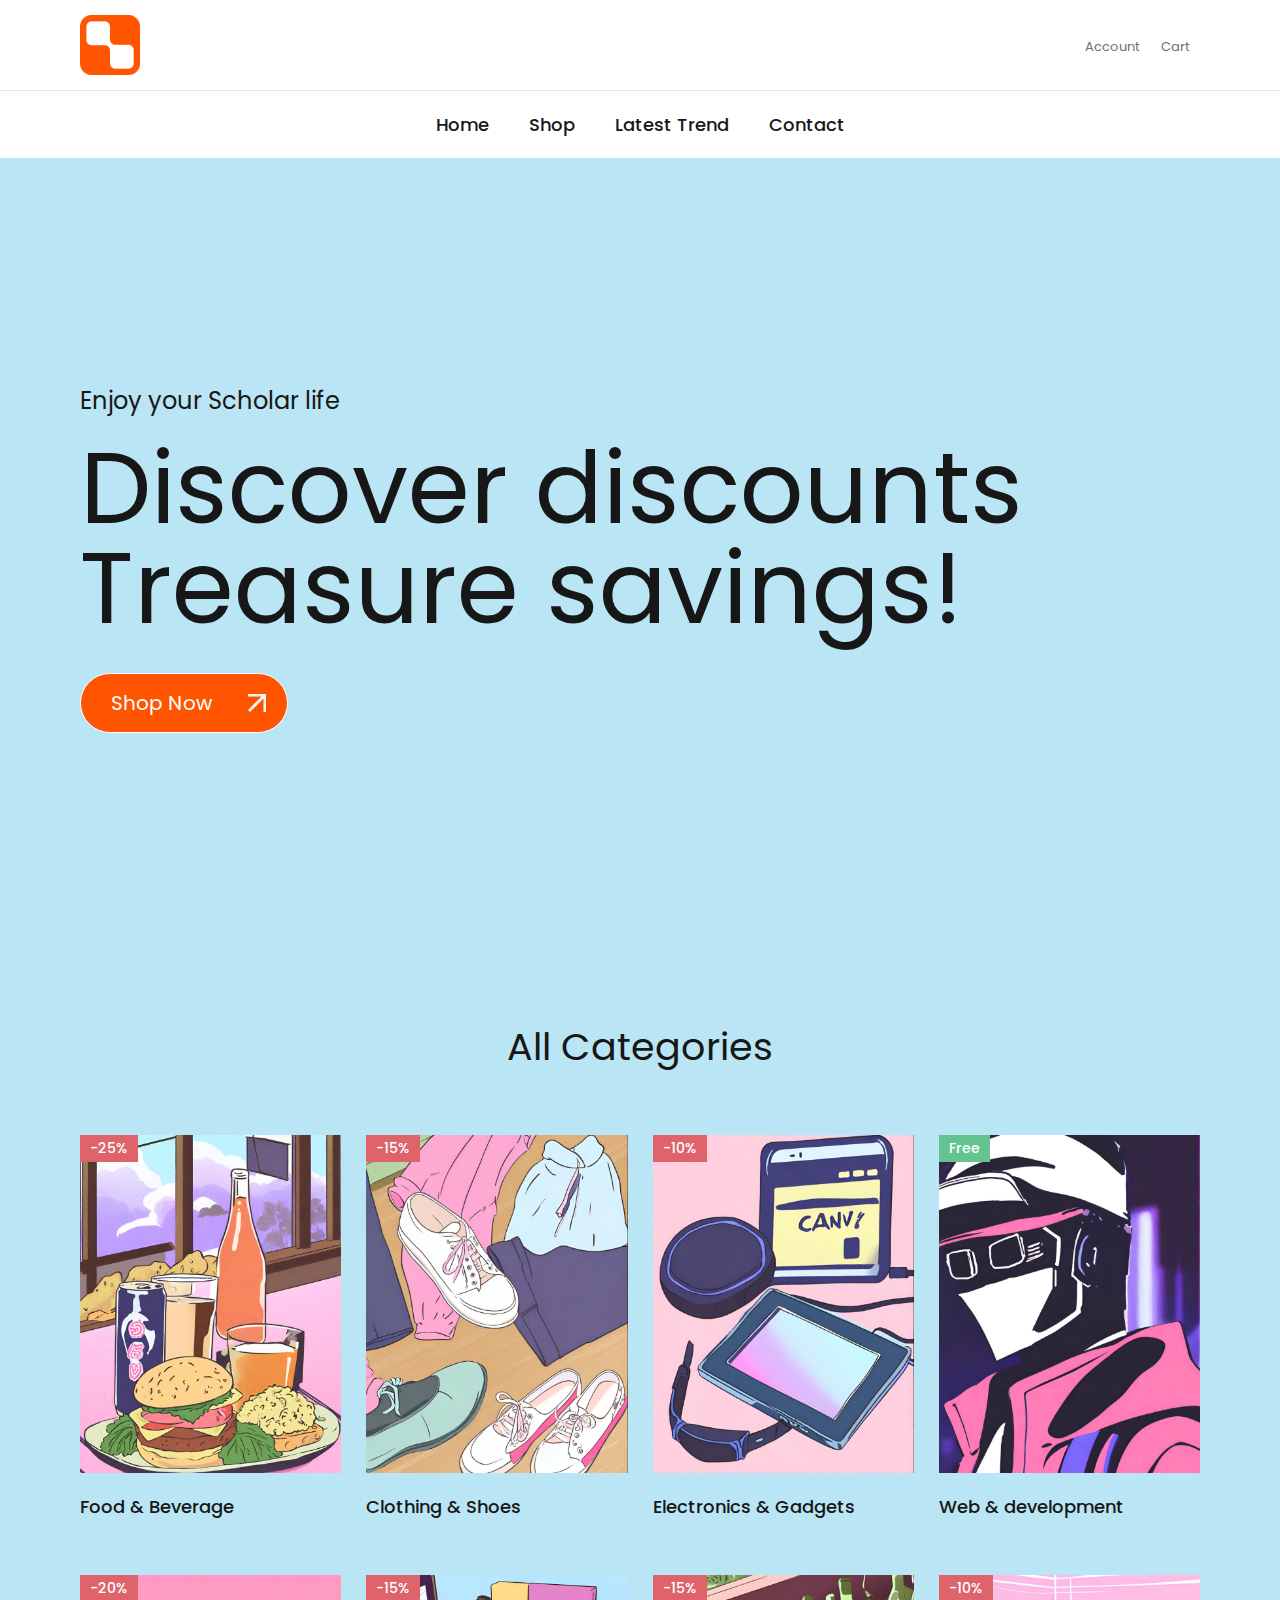
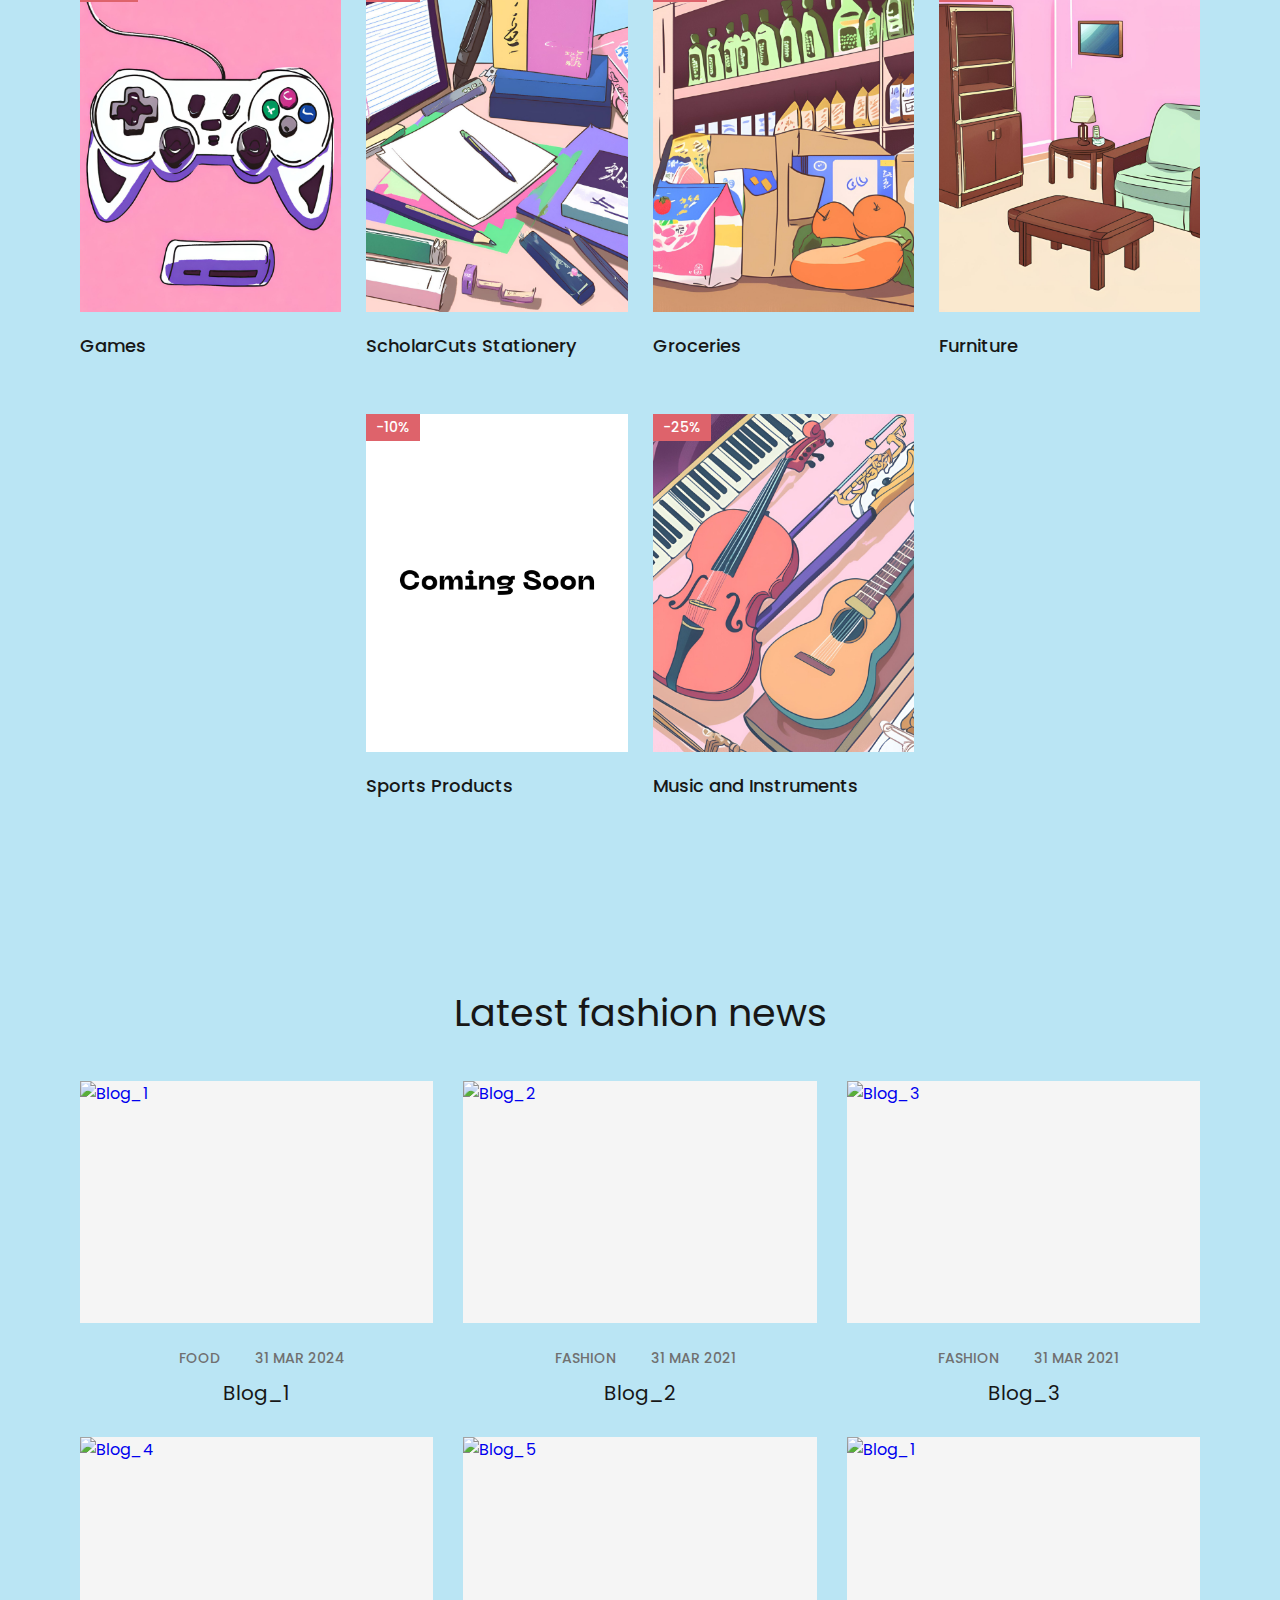
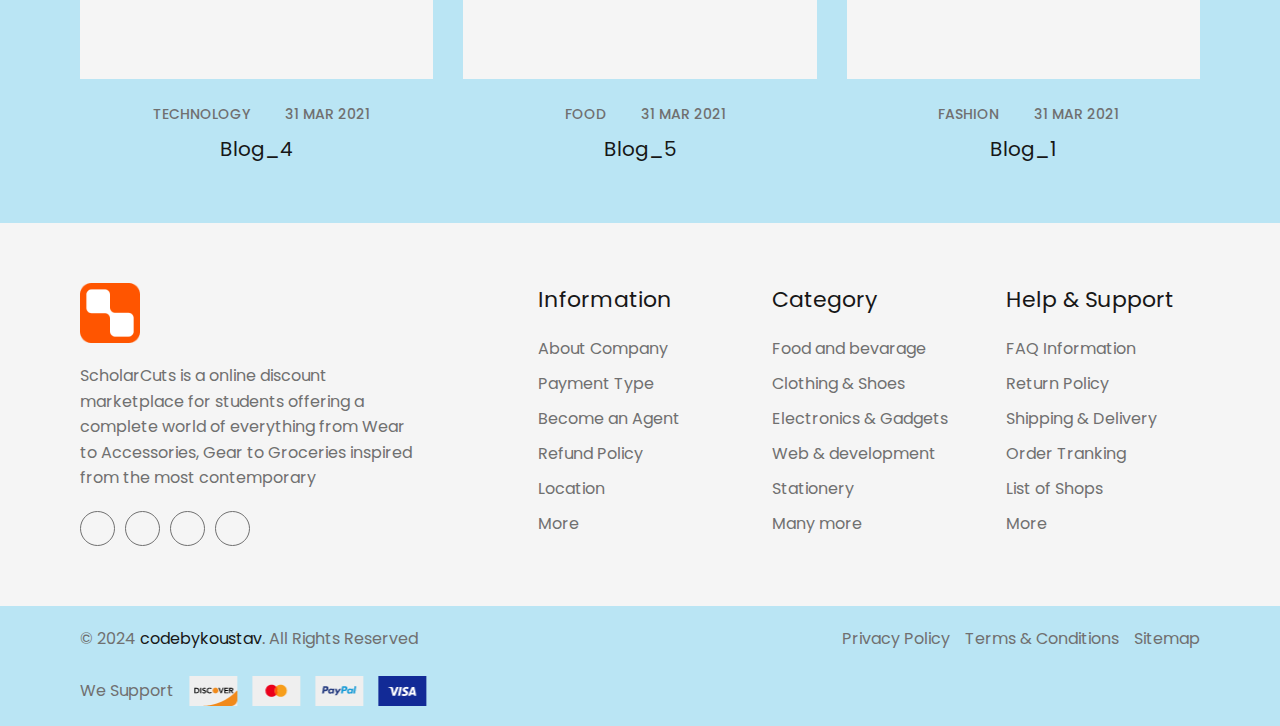
==== commit 64df9daf: "added new file" ====
--- a/ScholarCuts/index.html
+++ b/ScholarCuts/index.html
@@ -1028,7 +1028,7 @@
       <div class="container">
 
         <p class="copyright">
-          &copy; 2024 <a href="https://sites.google.com/diu.edu.bd/riyadulislam">codebyriyad</a>. All Rights Reserved
+          &copy; 2024 <a href="https://github.com/koustavkhan/e-comm">codebykoustav</a>. All Rights Reserved
         </p>
 
         <ul class="footer-bottom-list">
@@ -1042,7 +1042,7 @@
           </li>
 
           <li>
-            <a href="https://github.com/Riyad959/Discount_website.git" class="footer-bottom-link">Sitemap</a>
+            <a href="https://github.com/koustavkhan/e-comm" class="footer-bottom-link">Sitemap</a>
           </li>
 
         </ul>
